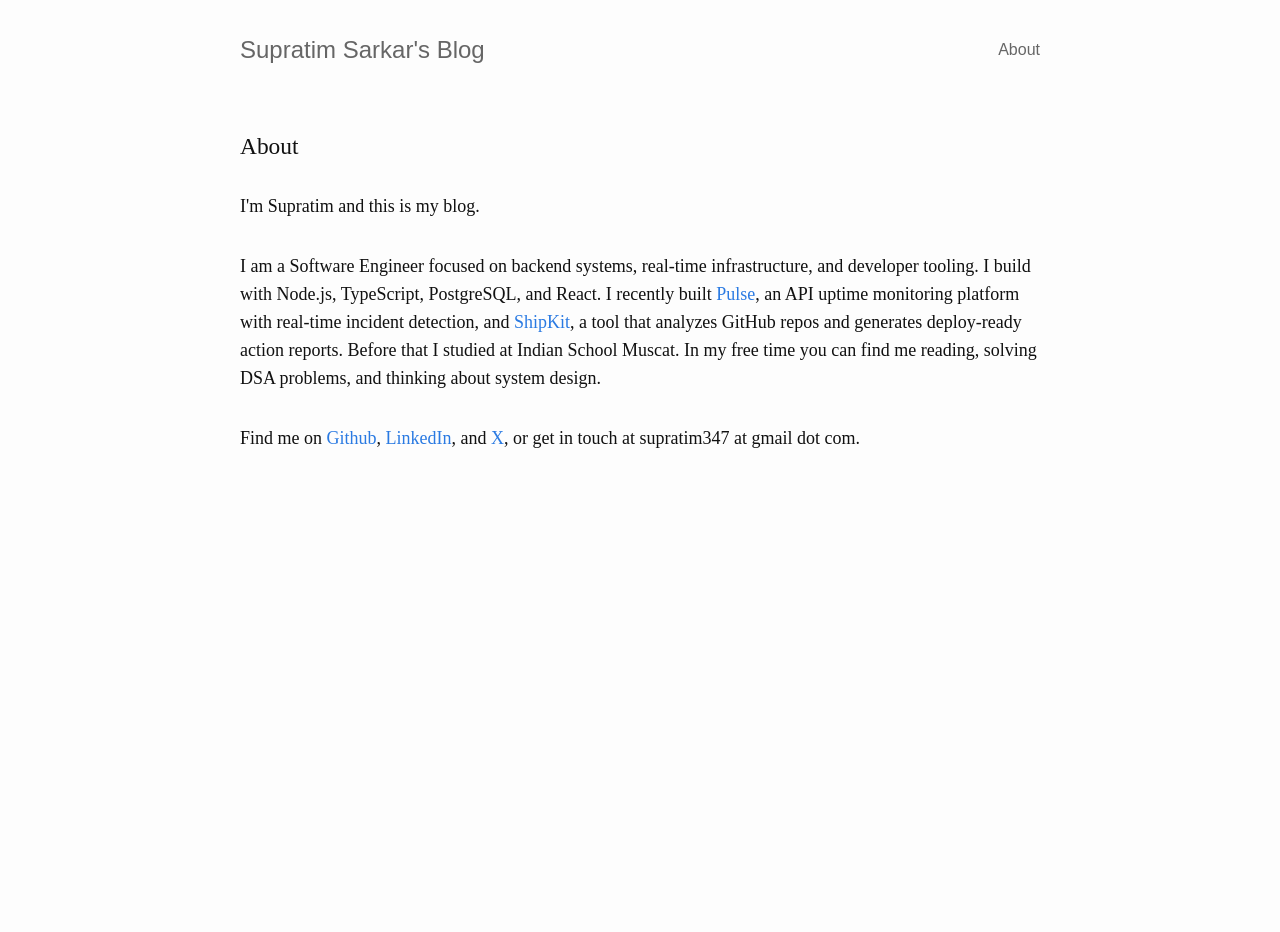
==== about.html @ e7a9aad1 "Initial commit: personal blog with 7 technical posts Static site matching borischerny.com design. Po" ====
<!DOCTYPE html>
<html lang="en">
<head>
    <meta charset="utf-8">
    <meta name="viewport" content="width=device-width, initial-scale=1">
    <title>About - Supratim Sarkar's Blog</title>
    <link rel="stylesheet" href="/css/main.css">
</head>
<body>
    <section class="top" role="heading">
      <header role="heading">
        <h1>
          <a href="/">Supratim Sarkar's Blog</a>
        </h1>
      </header>
      <nav role="navigation">
        <ul>
          <li>
            <a href="/about.html">About</a>
          </li>
        </ul>
      </nav>
    </section>
    <section class="content" role="article">
<h2>About</h2>

<p>I'm Supratim and this is my blog.</p>

<p>I am a Software Engineer focused on backend systems, real-time infrastructure, and developer tooling. I build with Node.js, TypeScript, PostgreSQL, and React. I recently built <a href="https://github.com/supratimsarkar">Pulse</a>, an API uptime monitoring platform with real-time incident detection, and <a href="https://github.com/supratimsarkar">ShipKit</a>, a tool that analyzes GitHub repos and generates deploy-ready action reports. Before that I studied at Indian School Muscat. In my free time you can find me reading, solving DSA problems, and thinking about system design.</p>

<p>Find me on <a href="https://github.com/supratimsarkar">Github</a>, <a href="https://linkedin.com/in/supratimsarkar">LinkedIn</a>, and <a href="https://x.com/">X</a>, or get in touch at supratim347 at gmail dot com.</p>

</section>
</body>
</html>
---- css/main.css ----
*{margin:0;padding:0}body{font:400 16px/1.5 -apple-system, BlinkMacSystemFont, 'Segoe UI', Roboto, Helvetica, Arial, sans-serif, 'Apple Color Emoji', 'Segoe UI Emoji', 'Segoe UI Symbol';color:#111;background-color:#fdfdfd;-webkit-text-size-adjust:100%;-webkit-font-feature-settings:'kern' 1;-moz-font-feature-settings:'kern' 1;-o-font-feature-settings:'kern' 1;font-feature-settings:'kern' 1;font-kerning:normal;min-height:100vh;margin:0 auto;padding:0 20px;max-width:800px}h1,h2,h3,h4,h5,h6,p,blockquote,pre,ul,ol,dl,figure,.highlight{margin-bottom:32px}li>p{margin-bottom:16px}main{display:block}img{max-width:100%;vertical-align:middle}figure>img{display:block}figcaption{font-size:14px}ul,ol{margin-left:30px}li>ul,li>ol{margin-bottom:0}h1,h2,h3,h4,h5,h6{font-weight:400}a{color:#2a7ae2;text-decoration:none}a:visited{color:#1756a9}a:hover{color:#111;text-decoration:underline}.social-media-list a:hover{text-decoration:none}.social-media-list a:hover .username{text-decoration:underline}blockquote{color:#828282;border-left:4px solid #e8e8e8;padding-left:15px;letter-spacing:-1px;font-style:italic}blockquote>:last-child{margin-bottom:0}pre,code{font-size:15px;border:1px solid #e8e8e8;border-radius:3px}code{padding:1px 5px}pre{padding:8px 12px;overflow-x:auto}pre>code{border:0;padding-right:0;padding-left:0}.wrapper{max-width:-webkit-calc(800px - (30px * 2));max-width:calc(800px - (30px * 2));margin-right:auto;margin-left:auto;padding-right:30px;padding-left:30px}@media screen and (max-width: 800px){.wrapper{max-width:-webkit-calc(800px - (30px));max-width:calc(800px - (30px));padding-right:15px;padding-left:15px}}.footer-col-wrapper:after,.wrapper:after{content:'';display:table;clear:both}.svg-icon{width:16px;height:16px;display:inline-block;fill:#828282;padding-right:5px;vertical-align:text-top}.social-media-list li+li{padding-top:5px}table{margin-bottom:30px;width:100%;text-align:left;color:#3f3f3f;border-collapse:collapse;border:1px solid #e8e8e8}table tr:nth-child(even){background-color:#f7f7f7}table th,table td{padding:10px 15px}table th{background-color:#f0f0f0;border:1px solid #dedede;border-bottom-color:#c9c9c9}table td{border:1px solid #e8e8e8}.page-content{padding:30px 0;flex:1}.page-heading{font-size:32px}.post-list-heading{font-size:28px}.post-list{margin-left:0;list-style:none}.post-list>li{margin-bottom:30px}.post-meta{font-size:14px;color:#828282}.post-link{display:block;font-size:24px}.top{display:flex;align-items:center;justify-content:space-between;margin:32px 0}.top .heading,.top nav{flex:1}.top nav{text-align:right}.top nav ul{list-style:none}.top a{color:#666}.content{font:18px/28px Palatino, 'Palatino Linotype', Georgia, Times, 'Times New Roman', serif;margin-bottom:30px;text-rendering:optimizelegibility}.content .title{margin-bottom:4px}.content .date{color:#666;font-size:16px}.content h2{font-size:1.3em}@media screen and (max-width: 800px){.content h2{font-size:22px}}.content h3{font-size:1.1em}@media screen and (max-width: 800px){.content h3{font-size:22px}}.content h4{font-size:1em;font-weight:bold}@media screen and (max-width: 800px){.content h4{font-size:18px}}.content hr{margin-bottom:32px}.highlight table td{padding:5px}.highlight table pre{margin:0}.highlight .cm{color:#999988;font-style:italic}.highlight .cp{color:#999999;font-weight:bold}.highlight .c1{color:#999988;font-style:italic}.highlight .cs{color:#999999;font-weight:bold;font-style:italic}.highlight .c,.highlight .ch,.highlight .cd,.highlight .cpf{color:#999988;font-style:italic}.highlight .err{color:#a61717;background-color:#e3d2d2}.highlight .gd{color:#000000;background-color:#ffdddd}.highlight .ge{color:#000000;font-style:italic}.highlight .gr{color:#aa0000}.highlight .gh{color:#999999}.highlight .gi{color:#000000;background-color:#ddffdd}.highlight .go{color:#888888}.highlight .gp{color:#555555}.highlight .gs{font-weight:bold}.highlight .gu{color:#aaaaaa}.highlight .gt{color:#aa0000}.highlight .kc{color:#000000;font-weight:bold}.highlight .kd{color:#000000;font-weight:bold}.highlight .kn{color:#000000;font-weight:bold}.highlight .kp{color:#000000;font-weight:bold}.highlight .kr{color:#000000;font-weight:bold}.highlight .kt{color:#445588;font-weight:bold}.highlight .k,.highlight .kv{color:#000000;font-weight:bold}.highlight .mf{color:#009999}.highlight .mh{color:#009999}.highlight .il{color:#009999}.highlight .mi{color:#009999}.highlight .mo{color:#009999}.highlight .m,.highlight .mb,.highlight .mx{color:#009999}.highlight .sa{color:#000000;font-weight:bold}.highlight .sb{color:#d14}.highlight .sc{color:#d14}.highlight .sd{color:#d14}.highlight .s2{color:#d14}.highlight .se{color:#d14}.highlight .sh{color:#d14}.highlight .si{color:#d14}.highlight .sx{color:#d14}.highlight .sr{color:#009926}.highlight .s1{color:#d14}.highlight .ss{color:#990073}.highlight .s,.highlight .dl{color:#d14}.highlight .na{color:#008080}.highlight .bp{color:#999999}.highlight .nb{color:#0086B3}.highlight .nc{color:#445588;font-weight:bold}.highlight .no{color:#008080}.highlight .nd{color:#3c5d5d;font-weight:bold}.highlight .ni{color:#800080}.highlight .ne{color:#990000;font-weight:bold}.highlight .nf,.highlight .fm{color:#990000;font-weight:bold}.highlight .nl{color:#990000;font-weight:bold}.highlight .nn{color:#555555}.highlight .nt{color:#000080}.highlight .vc{color:#008080}.highlight .vg{color:#008080}.highlight .vi{color:#008080}.highlight .nv,.highlight .vm{color:#008080}.highlight .ow{color:#000000;font-weight:bold}.highlight .o{color:#000000;font-weight:bold}.highlight .w{color:#bbbbbb}.highlight{background-color:#f8f8f8}
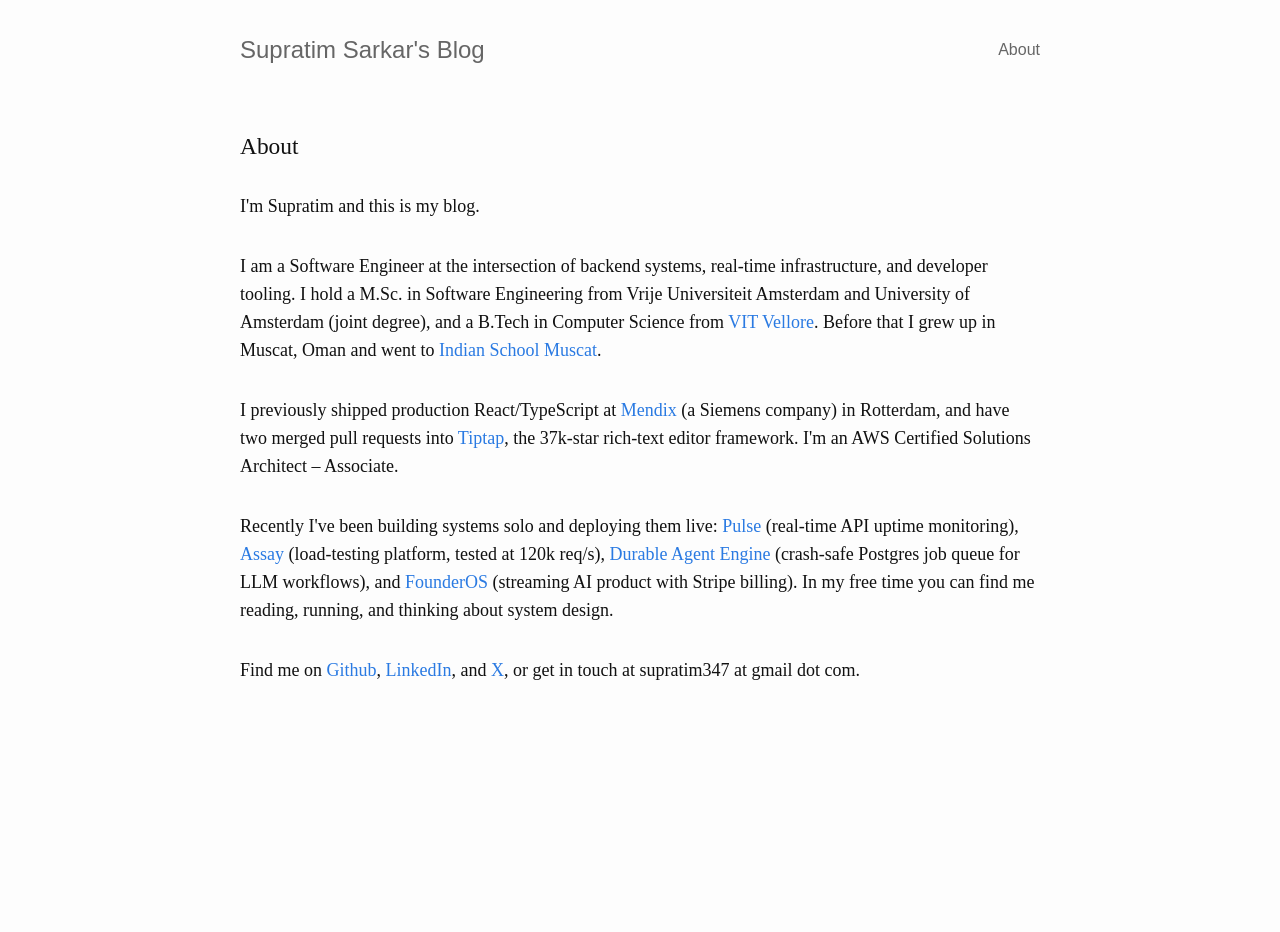
==== commit 357332e3: "Fix about page with real credentials, correct GitHub username" ====
--- a/about.html
+++ b/about.html
@@ -26,9 +26,13 @@
 
 <p>I'm Supratim and this is my blog.</p>
 
-<p>I am a Software Engineer focused on backend systems, real-time infrastructure, and developer tooling. I build with Node.js, TypeScript, PostgreSQL, and React. I recently built <a href="https://github.com/supratimsarkar">Pulse</a>, an API uptime monitoring platform with real-time incident detection, and <a href="https://github.com/supratimsarkar">ShipKit</a>, a tool that analyzes GitHub repos and generates deploy-ready action reports. Before that I studied at Indian School Muscat. In my free time you can find me reading, solving DSA problems, and thinking about system design.</p>
+<p>I am a Software Engineer at the intersection of backend systems, real-time infrastructure, and developer tooling. I hold a M.Sc. in Software Engineering from Vrije Universiteit Amsterdam and University of Amsterdam (joint degree), and a B.Tech in Computer Science from <a href="https://vit.ac.in">VIT Vellore</a>. Before that I grew up in Muscat, Oman and went to <a href="https://www.ismoman.com">Indian School Muscat</a>.</p>
 
-<p>Find me on <a href="https://github.com/supratimsarkar">Github</a>, <a href="https://linkedin.com/in/supratimsarkar">LinkedIn</a>, and <a href="https://x.com/">X</a>, or get in touch at supratim347 at gmail dot com.</p>
+<p>I previously shipped production React/TypeScript at <a href="https://www.mendix.com">Mendix</a> (a Siemens company) in Rotterdam, and have two merged pull requests into <a href="https://github.com/ueberdosis/tiptap">Tiptap</a>, the 37k-star rich-text editor framework. I'm an AWS Certified Solutions Architect &ndash; Associate.</p>
+
+<p>Recently I've been building systems solo and deploying them live: <a href="https://pulse-wy6e.onrender.com">Pulse</a> (real-time API uptime monitoring), <a href="https://assay-etaq.onrender.com">Assay</a> (load-testing platform, tested at 120k req/s), <a href="https://github.com/codewithsupra/durable-agent-engine">Durable Agent Engine</a> (crash-safe Postgres job queue for LLM workflows), and <a href="https://github.com/codewithsupra/founder-os">FounderOS</a> (streaming AI product with Stripe billing). In my free time you can find me reading, running, and thinking about system design.</p>
+
+<p>Find me on <a href="https://github.com/codewithsupra">Github</a>, <a href="https://linkedin.com/in/supratimsarkar99">LinkedIn</a>, and <a href="https://x.com/">X</a>, or get in touch at supratim347 at gmail dot com.</p>
 
 </section>
 </body>
